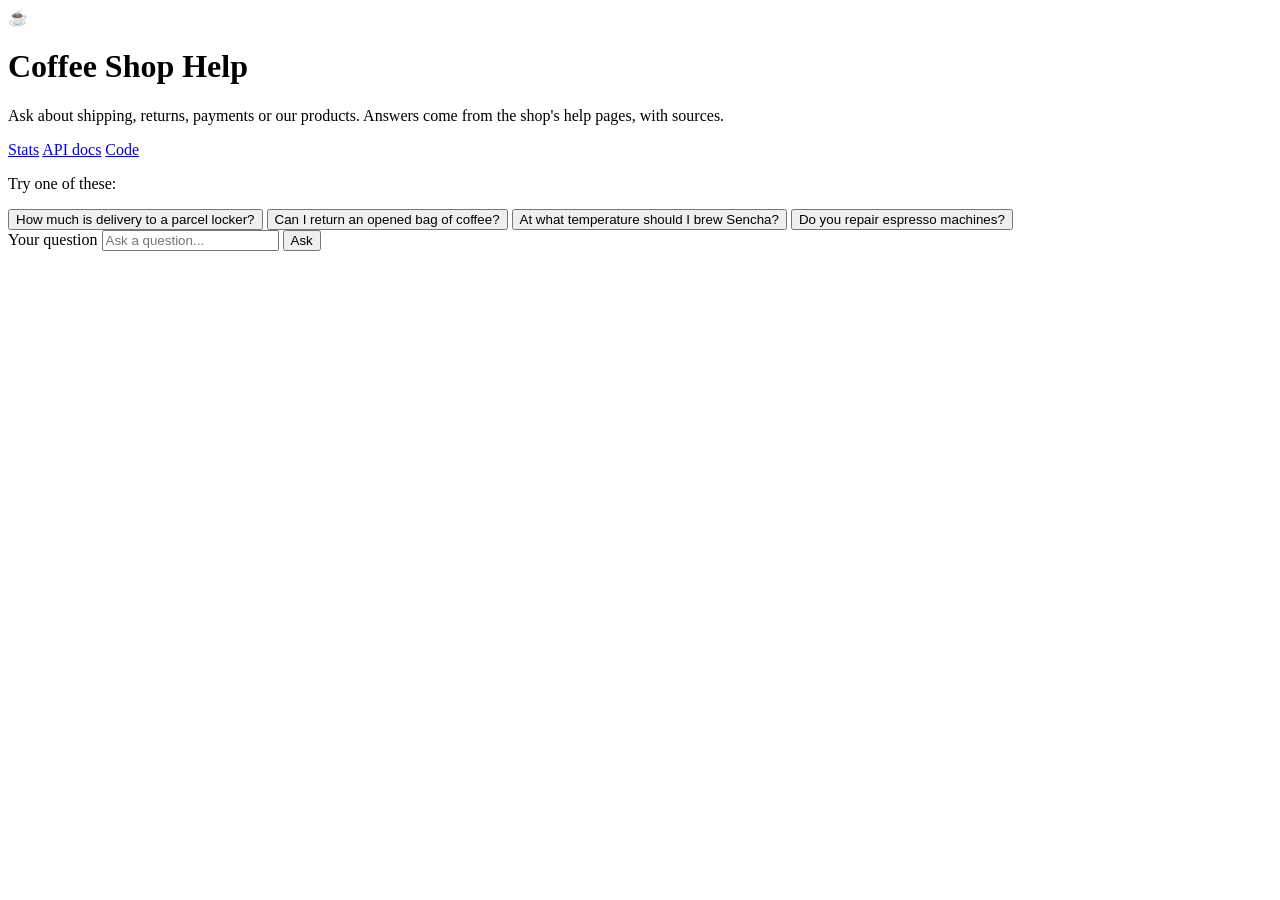
==== assistant/static/index.html @ 606cfa41 "Add a chat page with clickable sources" ====
<!doctype html>
<html lang="en">
<head>
  <meta charset="utf-8">
  <meta name="viewport" content="width=device-width, initial-scale=1">
  <title>Coffee Shop Help</title>
  <link rel="stylesheet" href="/static/style.css">
</head>
<body>
  <header class="top">
    <div class="brand">
      <span class="logo" aria-hidden="true">&#9749;</span>
      <div>
        <h1>Coffee Shop Help</h1>
        <p>Ask about shipping, returns, payments or our products. Answers come from the shop's help pages, with sources.</p>
      </div>
    </div>
    <nav>
      <a href="/stats" target="_blank">Stats</a>
      <a href="/docs" target="_blank">API docs</a>
      <a href="https://github.com/weronikategos/shop-assistant-rag" target="_blank">Code</a>
    </nav>
  </header>

  <main>
    <section id="thread" aria-live="polite">
      <div class="intro">
        <p>Try one of these:</p>
        <div class="examples">
          <button type="button">How much is delivery to a parcel locker?</button>
          <button type="button">Can I return an opened bag of coffee?</button>
          <button type="button">At what temperature should I brew Sencha?</button>
          <button type="button">Do you repair espresso machines?</button>
        </div>
      </div>
    </section>
  </main>

  <form id="ask-form" class="ask">
    <label for="question" class="visually-hidden">Your question</label>
    <input id="question" name="question" type="text" minlength="3" maxlength="500" autocomplete="off"
           placeholder="Ask a question..." required>
    <button type="submit">Ask</button>
  </form>

  <script src="/static/app.js"></script>
</body>
</html>
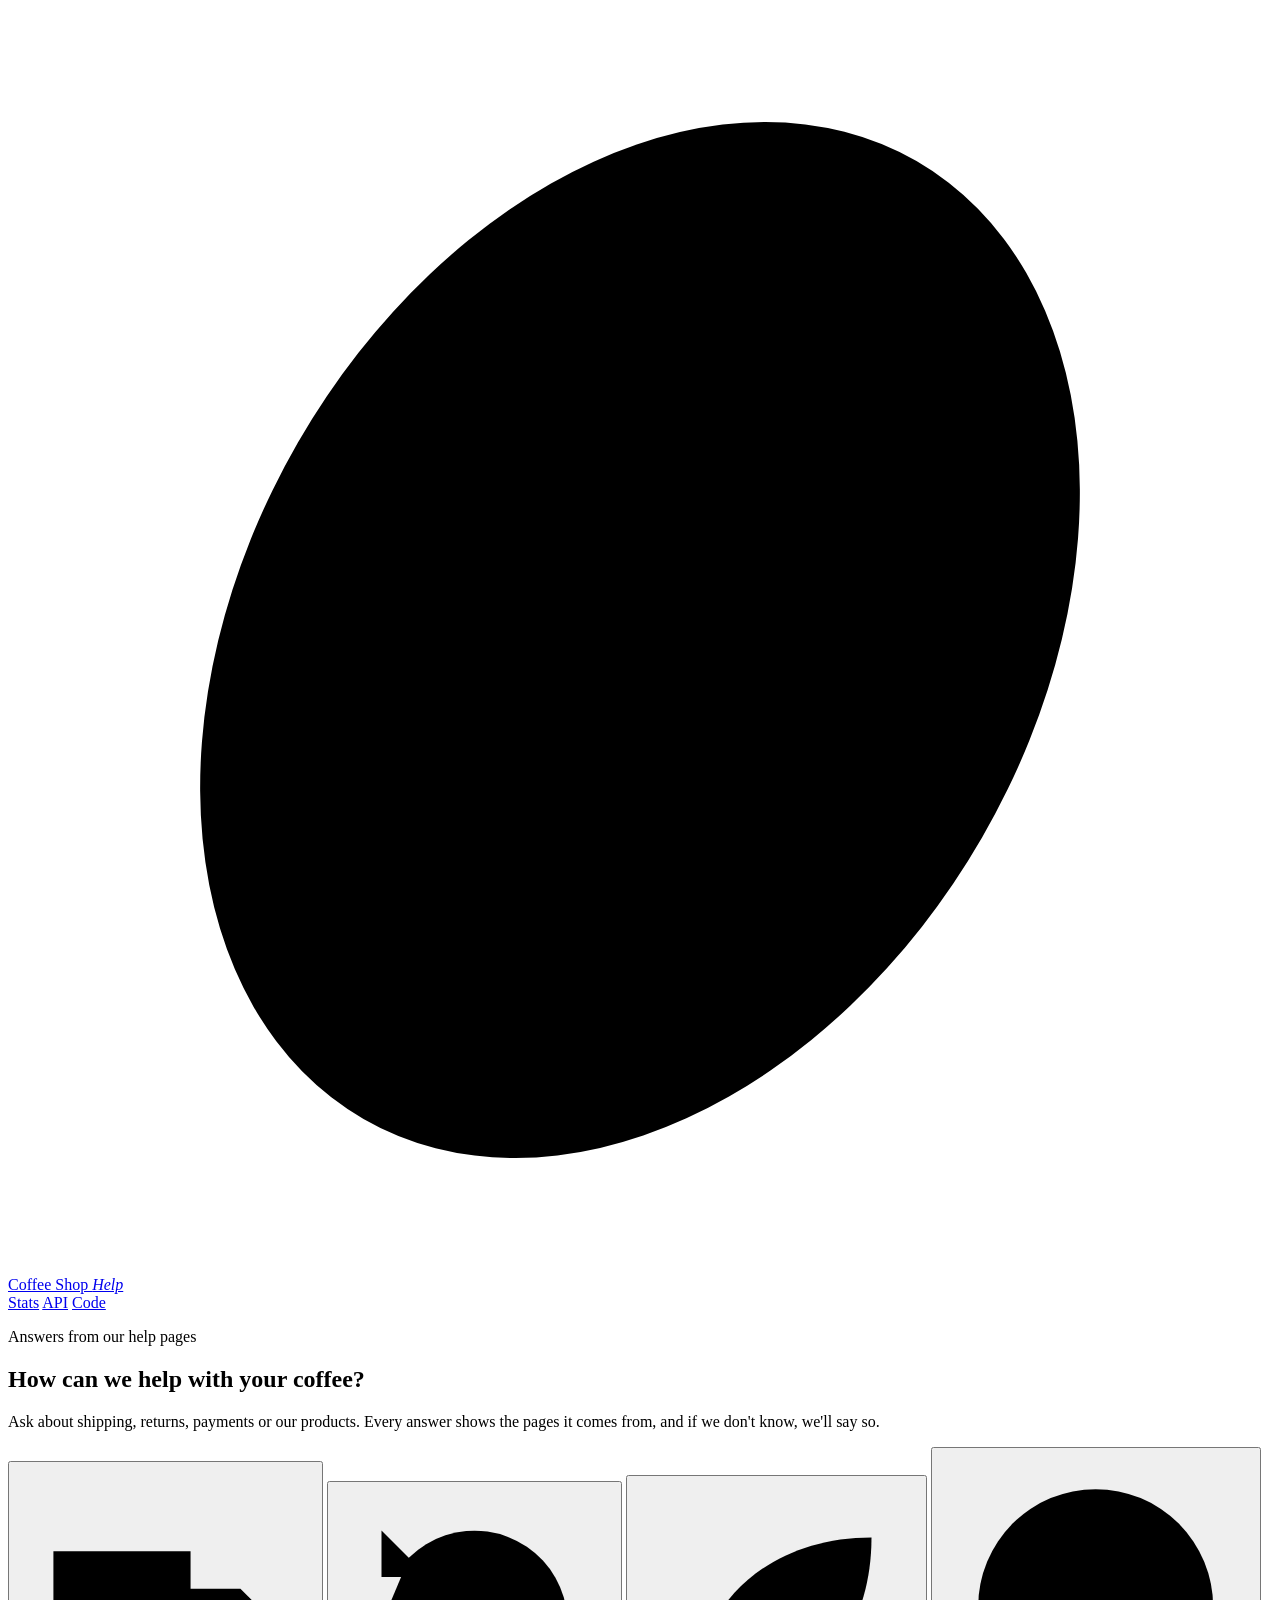
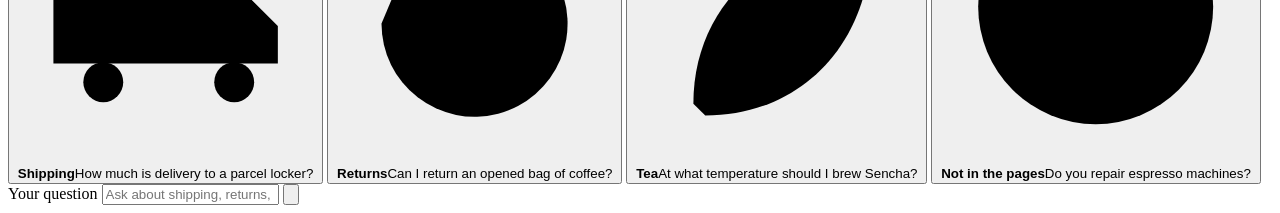
==== commit 0aeb7577: "Redesign the chat page with glass panels and a coffee and sage palette" ====
--- a/assistant/static/index.html
+++ b/assistant/static/index.html
@@ -4,43 +4,71 @@
   <meta charset="utf-8">
   <meta name="viewport" content="width=device-width, initial-scale=1">
   <title>Coffee Shop Help</title>
+  <meta name="description" content="Ask the coffee shop about shipping, returns, payments and products. Answers come from the shop's help pages, with sources.">
+  <link rel="icon" href="data:image/svg+xml,%3Csvg xmlns='http://www.w3.org/2000/svg' viewBox='0 0 32 32'%3E%3Cellipse cx='16' cy='16' rx='10' ry='14' fill='%236b4a33' transform='rotate(30 16 16)'/%3E%3Cpath d='M12 6c6 6 2 14 8 20' stroke='%23f3e9dc' stroke-width='2' fill='none'/%3E%3C/svg%3E">
+  <link rel="preconnect" href="https://fonts.googleapis.com">
+  <link rel="preconnect" href="https://fonts.gstatic.com" crossorigin>
+  <link href="https://fonts.googleapis.com/css2?family=Fraunces:opsz,wght@9..144,600&family=Inter:wght@400;500;600&display=swap" rel="stylesheet">
   <link rel="stylesheet" href="/static/style.css">
 </head>
 <body>
-  <header class="top">
-    <div class="brand">
-      <span class="logo" aria-hidden="true">&#9749;</span>
-      <div>
-        <h1>Coffee Shop Help</h1>
-        <p>Ask about shipping, returns, payments or our products. Answers come from the shop's help pages, with sources.</p>
-      </div>
-    </div>
+  <div class="backdrop" aria-hidden="true">
+    <span class="blob blob-coffee"></span>
+    <span class="blob blob-sage"></span>
+    <span class="blob blob-cream"></span>
+  </div>
+
+  <header class="top glass">
+    <a class="brand" href="/">
+      <svg class="bean" viewBox="0 0 32 32" aria-hidden="true">
+        <ellipse cx="16" cy="16" rx="10" ry="14" transform="rotate(30 16 16)"/>
+        <path d="M12 6c6 6 2 14 8 20"/>
+      </svg>
+      <span>Coffee Shop <em>Help</em></span>
+    </a>
     <nav>
-      <a href="/stats" target="_blank">Stats</a>
-      <a href="/docs" target="_blank">API docs</a>
-      <a href="https://github.com/weronikategos/shop-assistant-rag" target="_blank">Code</a>
+      <a href="/stats" target="_blank" rel="noopener">Stats</a>
+      <a href="/docs" target="_blank" rel="noopener">API</a>
+      <a href="https://github.com/weronikategos/shop-assistant-rag" target="_blank" rel="noopener">Code</a>
     </nav>
   </header>
 
   <main>
-    <section id="thread" aria-live="polite">
-      <div class="intro">
-        <p>Try one of these:</p>
-        <div class="examples">
-          <button type="button">How much is delivery to a parcel locker?</button>
-          <button type="button">Can I return an opened bag of coffee?</button>
-          <button type="button">At what temperature should I brew Sencha?</button>
-          <button type="button">Do you repair espresso machines?</button>
-        </div>
+    <section class="hero" id="hero">
+      <p class="eyebrow"><span class="dot"></span> Answers from our help pages</p>
+      <h1>How can we help with your&nbsp;coffee?</h1>
+      <p class="lead">Ask about shipping, returns, payments or our products. Every answer shows the pages it comes from, and if we don't know, we'll say so.</p>
+
+      <div class="examples">
+        <button type="button" class="example glass" data-question="How much is delivery to a parcel locker?">
+          <svg viewBox="0 0 24 24" aria-hidden="true"><path d="M3 7h11v9H3zM14 10h4l3 3v3h-7z"/><circle cx="7" cy="17.5" r="1.6"/><circle cx="17.5" cy="17.5" r="1.6"/></svg>
+          <span><strong>Shipping</strong>How much is delivery to a parcel locker?</span>
+        </button>
+        <button type="button" class="example glass" data-question="Can I return an opened bag of coffee?">
+          <svg viewBox="0 0 24 24" aria-hidden="true"><path d="M4 12a8 8 0 1 0 2.4-5.7"/><path d="M4 4v4h4"/></svg>
+          <span><strong>Returns</strong>Can I return an opened bag of coffee?</span>
+        </button>
+        <button type="button" class="example glass" data-question="At what temperature should I brew Sencha?">
+          <svg viewBox="0 0 24 24" aria-hidden="true"><path d="M5 19c0-8 6-14 15-14 0 9-6 15-14 15"/><path d="M5 19l8-8"/></svg>
+          <span><strong>Tea</strong>At what temperature should I brew Sencha?</span>
+        </button>
+        <button type="button" class="example glass" data-question="Do you repair espresso machines?">
+          <svg viewBox="0 0 24 24" aria-hidden="true"><circle cx="12" cy="12" r="9"/><path d="M9.5 9.5a2.5 2.5 0 1 1 3.5 2.3c-.6.3-1 .8-1 1.5v.7"/><circle cx="12" cy="17" r=".6"/></svg>
+          <span><strong>Not in the pages</strong>Do you repair espresso machines?</span>
+        </button>
       </div>
     </section>
+
+    <section id="thread" class="thread" aria-live="polite"></section>
   </main>
 
-  <form id="ask-form" class="ask">
+  <form id="ask-form" class="composer glass">
     <label for="question" class="visually-hidden">Your question</label>
     <input id="question" name="question" type="text" minlength="3" maxlength="500" autocomplete="off"
-           placeholder="Ask a question..." required>
-    <button type="submit">Ask</button>
+           placeholder="Ask about shipping, returns, products..." required>
+    <button type="submit" aria-label="Send question">
+      <svg viewBox="0 0 24 24" aria-hidden="true"><path d="M5 12h13M13 6l6 6-6 6"/></svg>
+    </button>
   </form>
 
   <script src="/static/app.js"></script>
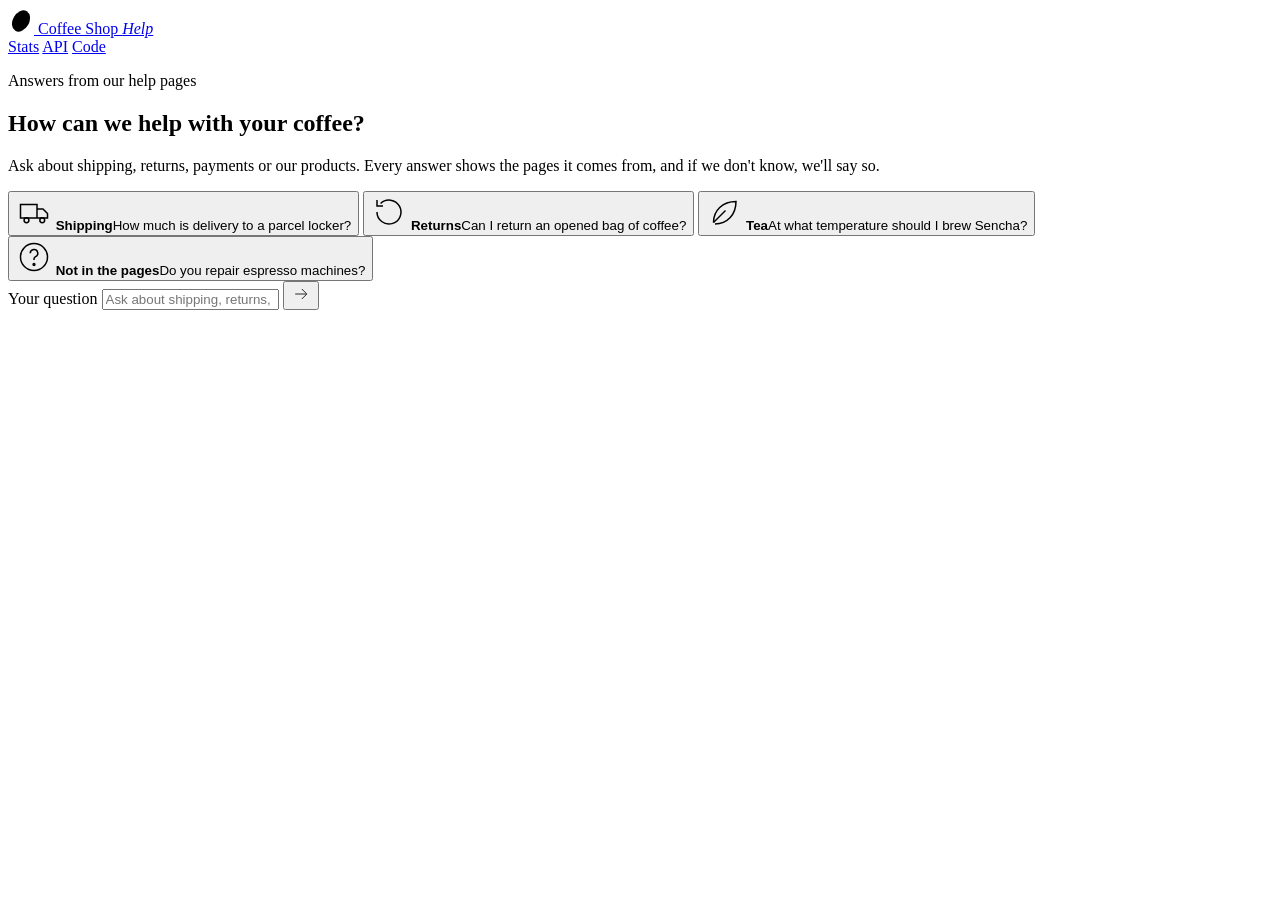
==== commit 7abea29c: "Give icons a size of their own and version the static files" ====
--- a/assistant/static/index.html
+++ b/assistant/static/index.html
@@ -9,7 +9,7 @@
   <link rel="preconnect" href="https://fonts.googleapis.com">
   <link rel="preconnect" href="https://fonts.gstatic.com" crossorigin>
   <link href="https://fonts.googleapis.com/css2?family=Fraunces:opsz,wght@9..144,600&family=Inter:wght@400;500;600&display=swap" rel="stylesheet">
-  <link rel="stylesheet" href="/static/style.css">
+  <link rel="stylesheet" href="/static/style.css?v=2">
 </head>
 <body>
   <div class="backdrop" aria-hidden="true">
@@ -20,7 +20,7 @@
 
   <header class="top glass">
     <a class="brand" href="/">
-      <svg class="bean" viewBox="0 0 32 32" aria-hidden="true">
+      <svg class="bean" viewBox="0 0 32 32" width="26" height="26" aria-hidden="true">
         <ellipse cx="16" cy="16" rx="10" ry="14" transform="rotate(30 16 16)"/>
         <path d="M12 6c6 6 2 14 8 20"/>
       </svg>
@@ -41,19 +41,19 @@
 
       <div class="examples">
         <button type="button" class="example glass" data-question="How much is delivery to a parcel locker?">
-          <svg viewBox="0 0 24 24" aria-hidden="true"><path d="M3 7h11v9H3zM14 10h4l3 3v3h-7z"/><circle cx="7" cy="17.5" r="1.6"/><circle cx="17.5" cy="17.5" r="1.6"/></svg>
+          <svg viewBox="0 0 24 24" width="36" height="36" fill="none" stroke="currentColor" aria-hidden="true"><path d="M3 7h11v9H3zM14 10h4l3 3v3h-7z"/><circle cx="7" cy="17.5" r="1.6"/><circle cx="17.5" cy="17.5" r="1.6"/></svg>
           <span><strong>Shipping</strong>How much is delivery to a parcel locker?</span>
         </button>
         <button type="button" class="example glass" data-question="Can I return an opened bag of coffee?">
-          <svg viewBox="0 0 24 24" aria-hidden="true"><path d="M4 12a8 8 0 1 0 2.4-5.7"/><path d="M4 4v4h4"/></svg>
+          <svg viewBox="0 0 24 24" width="36" height="36" fill="none" stroke="currentColor" aria-hidden="true"><path d="M4 12a8 8 0 1 0 2.4-5.7"/><path d="M4 4v4h4"/></svg>
           <span><strong>Returns</strong>Can I return an opened bag of coffee?</span>
         </button>
         <button type="button" class="example glass" data-question="At what temperature should I brew Sencha?">
-          <svg viewBox="0 0 24 24" aria-hidden="true"><path d="M5 19c0-8 6-14 15-14 0 9-6 15-14 15"/><path d="M5 19l8-8"/></svg>
+          <svg viewBox="0 0 24 24" width="36" height="36" fill="none" stroke="currentColor" aria-hidden="true"><path d="M5 19c0-8 6-14 15-14 0 9-6 15-14 15"/><path d="M5 19l8-8"/></svg>
           <span><strong>Tea</strong>At what temperature should I brew Sencha?</span>
         </button>
         <button type="button" class="example glass" data-question="Do you repair espresso machines?">
-          <svg viewBox="0 0 24 24" aria-hidden="true"><circle cx="12" cy="12" r="9"/><path d="M9.5 9.5a2.5 2.5 0 1 1 3.5 2.3c-.6.3-1 .8-1 1.5v.7"/><circle cx="12" cy="17" r=".6"/></svg>
+          <svg viewBox="0 0 24 24" width="36" height="36" fill="none" stroke="currentColor" aria-hidden="true"><circle cx="12" cy="12" r="9"/><path d="M9.5 9.5a2.5 2.5 0 1 1 3.5 2.3c-.6.3-1 .8-1 1.5v.7"/><circle cx="12" cy="17" r=".6"/></svg>
           <span><strong>Not in the pages</strong>Do you repair espresso machines?</span>
         </button>
       </div>
@@ -67,10 +67,10 @@
     <input id="question" name="question" type="text" minlength="3" maxlength="500" autocomplete="off"
            placeholder="Ask about shipping, returns, products..." required>
     <button type="submit" aria-label="Send question">
-      <svg viewBox="0 0 24 24" aria-hidden="true"><path d="M5 12h13M13 6l6 6-6 6"/></svg>
+      <svg viewBox="0 0 24 24" width="20" height="20" fill="none" stroke="currentColor" aria-hidden="true"><path d="M5 12h13M13 6l6 6-6 6"/></svg>
     </button>
   </form>
 
-  <script src="/static/app.js"></script>
+  <script src="/static/app.js?v=2"></script>
 </body>
 </html>
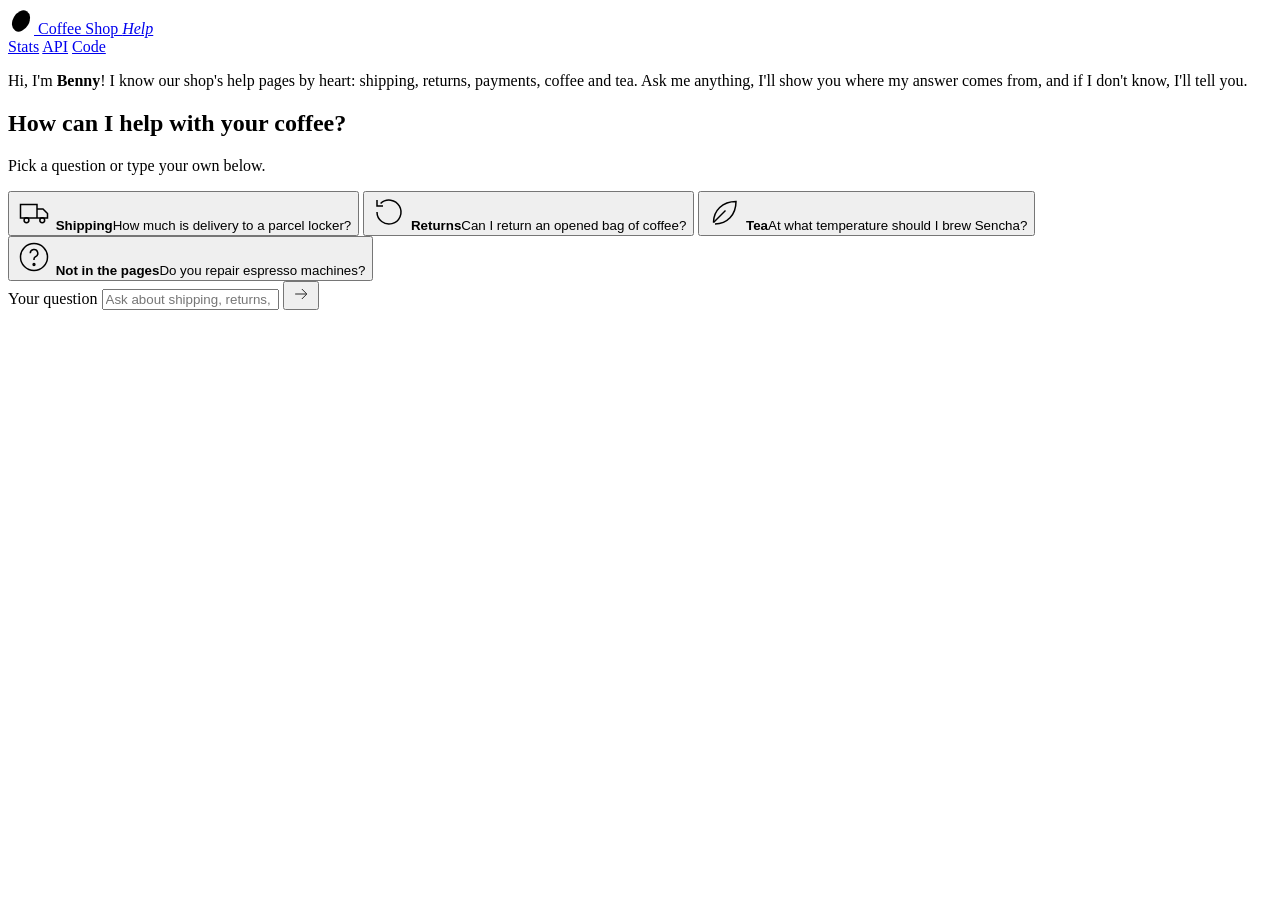
==== commit 887febb0: "Add Benny, an animated coffee bean who answers the customers" ====
--- a/assistant/static/index.html
+++ b/assistant/static/index.html
@@ -9,7 +9,7 @@
   <link rel="preconnect" href="https://fonts.googleapis.com">
   <link rel="preconnect" href="https://fonts.gstatic.com" crossorigin>
   <link href="https://fonts.googleapis.com/css2?family=Fraunces:opsz,wght@9..144,600&family=Inter:wght@400;500;600&display=swap" rel="stylesheet">
-  <link rel="stylesheet" href="/static/style.css?v=2">
+  <link rel="stylesheet" href="/static/style.css?v=4">
 </head>
 <body>
   <div class="backdrop" aria-hidden="true">
@@ -27,7 +27,7 @@
       <span>Coffee Shop <em>Help</em></span>
     </a>
     <nav>
-      <a href="/stats" target="_blank" rel="noopener">Stats</a>
+      <a href="/dashboard">Stats</a>
       <a href="/docs" target="_blank" rel="noopener">API</a>
       <a href="https://github.com/weronikategos/shop-assistant-rag" target="_blank" rel="noopener">Code</a>
     </nav>
@@ -35,9 +35,14 @@
 
   <main>
     <section class="hero" id="hero">
-      <p class="eyebrow"><span class="dot"></span> Answers from our help pages</p>
-      <h1>How can we help with your&nbsp;coffee?</h1>
-      <p class="lead">Ask about shipping, returns, payments or our products. Every answer shows the pages it comes from, and if we don't know, we'll say so.</p>
+      <div class="greeting">
+        <div id="hero-mascot"></div>
+        <p class="speech glass">Hi, I'm <strong>Benny</strong>! I know our shop's help pages by heart: shipping, returns,
+          payments, coffee and tea. Ask me anything, I'll show you where my answer comes from, and if I don't know,
+          I'll tell you.</p>
+      </div>
+      <h1>How can I help with your&nbsp;coffee?</h1>
+      <p class="lead">Pick a question or type your own below.</p>
 
       <div class="examples">
         <button type="button" class="example glass" data-question="How much is delivery to a parcel locker?">
@@ -71,6 +76,7 @@
     </button>
   </form>
 
-  <script src="/static/app.js?v=2"></script>
+  <script src="/static/mascot.js?v=4"></script>
+  <script src="/static/app.js?v=4"></script>
 </body>
 </html>
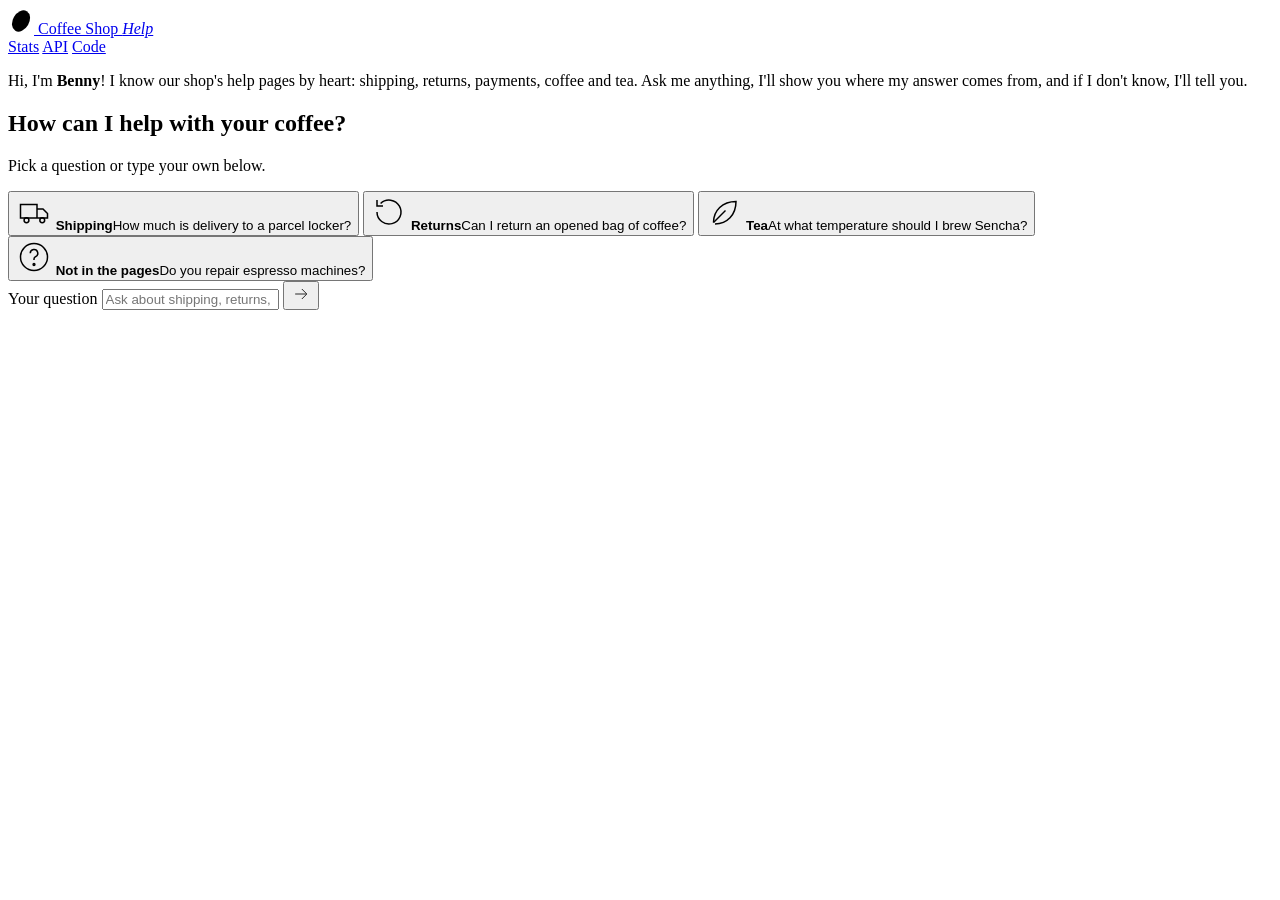
==== commit a76581ee: "Keep the chat inside the window and show Benny only next to the newest answer" ====
--- a/assistant/static/index.html
+++ b/assistant/static/index.html
@@ -9,9 +9,9 @@
   <link rel="preconnect" href="https://fonts.googleapis.com">
   <link rel="preconnect" href="https://fonts.gstatic.com" crossorigin>
   <link href="https://fonts.googleapis.com/css2?family=Fraunces:opsz,wght@9..144,600&family=Inter:wght@400;500;600&display=swap" rel="stylesheet">
-  <link rel="stylesheet" href="/static/style.css?v=4">
+  <link rel="stylesheet" href="/static/style.css?v=5">
 </head>
-<body>
+<body class="chat">
   <div class="backdrop" aria-hidden="true">
     <span class="blob blob-coffee"></span>
     <span class="blob blob-sage"></span>
@@ -76,7 +76,7 @@
     </button>
   </form>
 
-  <script src="/static/mascot.js?v=4"></script>
-  <script src="/static/app.js?v=4"></script>
+  <script src="/static/mascot.js?v=5"></script>
+  <script src="/static/app.js?v=5"></script>
 </body>
 </html>
